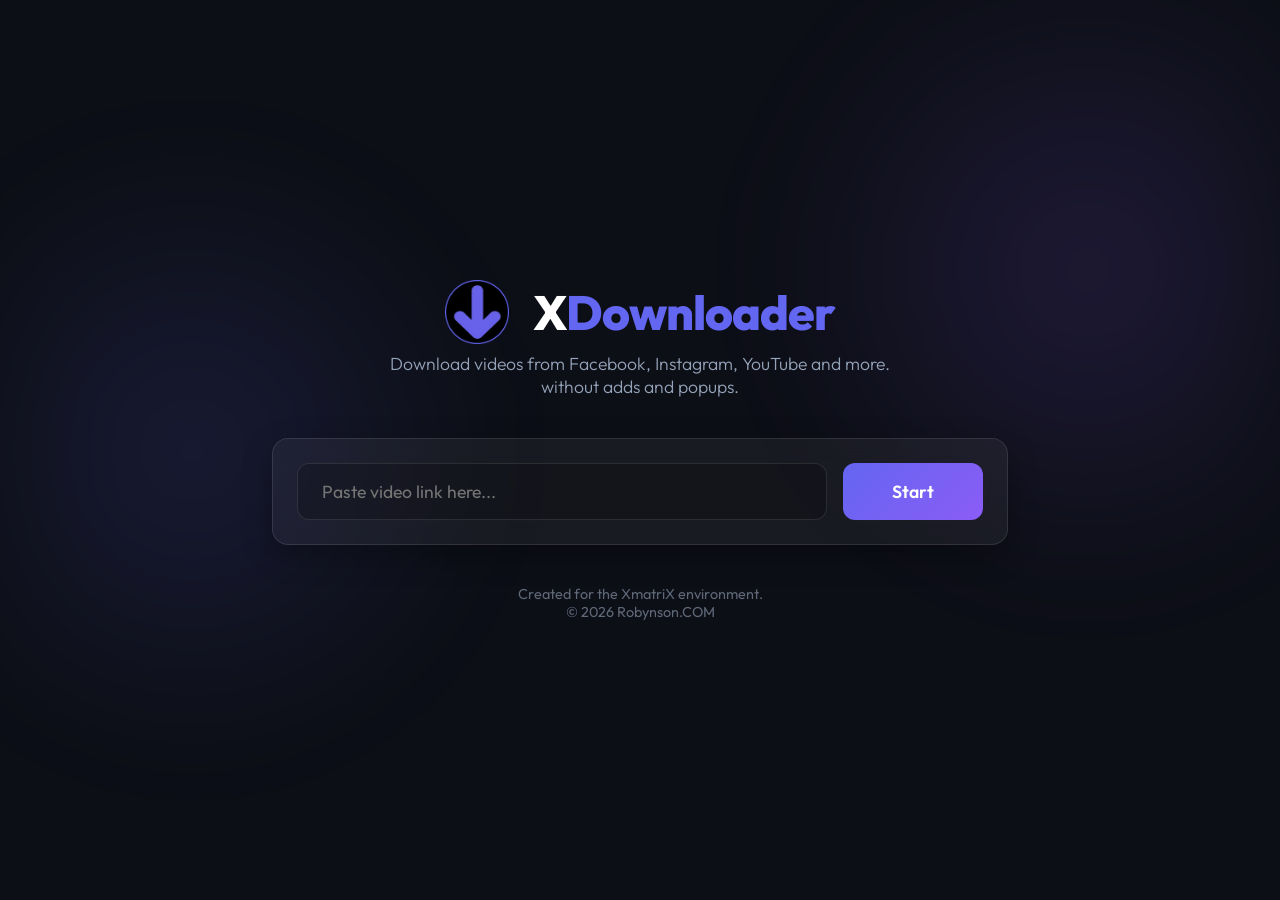
==== app/static/index.html @ 127da3f6 "ícone do  app" ====
<!DOCTYPE html>
<html lang="pt-BR">
<head>
    <meta charset="UTF-8">
    <meta name="viewport" content="width=device-width, initial-scale=1.0">
    <meta name="description" content="XDownloader is a video downloader, allow to download videos with the best quality HD 1080p, 4K for free without installing software.">
    <meta name="keywords" content="download facebook videos,facebook video downloader,download mp3 facebook,convert facebook to mp3">
    <link rel="icon" type="image/png" href="favicon.png">
    <title>XDownloader - No limit videos. No ads. No popups</title>
    <link href="https://fonts.googleapis.com/css2?family=Outfit:wght@300;400;600;800&display=swap" rel="stylesheet">
    <link rel="stylesheet" href="style.css">
</head>
<body>
    <div class="glass-bg"></div>
    <div class="container">
        <header>
            <div class="logo-wrapper">
                <img src="favicon.png" alt="XDownloader Icon" class="main-logo">
                <h1 class="logo">X<span>Downloader</span></h1>
            </div>
            <p class="subtitle">Download videos from Facebook, Instagram, YouTube and more.<br>without adds and popups.</p>
        </header>

        <main>
            <div class="input-card">
                <input type="url" id="video-url" placeholder="Paste video link here..." autocomplete="off">
                <button id="fetch-btn">
                    <span id="btn-text">Start</span>
                    <div id="btn-spinner" class="spinner hidden"></div>
                </button>
            </div>

            <div id="error-message" class="error-toast hidden"></div>

            <div id="result-card" class="result-card hidden">
                <div class="thumbnail-wrapper">
                    <img id="vid-thumb" src="" alt="Thumbnail">
                </div>
                <div class="vid-details">
                    <h2 id="vid-title">Video Title</h2>
                    <p id="vid-meta"><span id="vid-duration"></span> • <span id="vid-source"></span></p>
                    <div id="vid-download-options" class="download-options-container">
                        <!-- Buttons injected via JS -->
                    </div>
                </div>
            </div>
        </main>
        
        <footer>
            <p>Created for the XmatriX environment.<br>&copy; 2026 Robynson.COM</p>
        </footer>
    </div>
    
    <script src="script.js"></script>
</body>
</html>
---- app/static/style.css ----
:root {
    --bg-color: #0d0f17;
    --primary: #6366f1;
    --primary-hover: #4f46e5;
    --text-color: #ffffff;
    --text-muted: #94a3b8;
    --glass-bg: rgba(255, 255, 255, 0.05);
    --glass-border: rgba(255, 255, 255, 0.1);
    --error: #ef4444;
}

* {
    margin: 0;
    padding: 0;
    box-sizing: border-box;
}

body {
    font-family: 'Outfit', sans-serif;
    background-color: var(--bg-color);
    color: var(--text-color);
    min-height: 100vh;
    display: flex;
    justify-content: center;
    align-items: center;
    overflow-x: hidden;
    position: relative;
}

.glass-bg {
    position: fixed;
    top: 0;
    left: 0;
    width: 100vw;
    height: 100vh;
    z-index: -1;
    background: radial-gradient(circle at 15% 50%, rgba(99, 102, 241, 0.15), transparent 25%),
                radial-gradient(circle at 85% 30%, rgba(139, 92, 246, 0.15), transparent 25%);
    filter: blur(60px);
}

.container {
    padding: 2rem;
    width: 100%;
    max-width: 800px;
    z-index: 10;
    display: flex;
    flex-direction: column;
    gap: 2.5rem;
}

header {
    text-align: center;
    animation: fadeInDown 0.8s ease-out forwards;
    display: flex;
    flex-direction: column;
    align-items: center;
}

.logo-wrapper {
    display: flex;
    align-items: center;
    gap: 1.5rem;
    margin-bottom: 0.5rem;
}

.main-logo {
    width: 64px;
    height: 64px;
}

.logo {
    font-size: 3rem;
    font-weight: 800;
    letter-spacing: -1px;
}

.logo span {
    color: var(--primary);
}

.subtitle {
    color: var(--text-muted);
    font-size: 1.1rem;
    font-weight: 300;
}

.input-card {
    background: var(--glass-bg);
    border: 1px solid var(--glass-border);
    border-radius: 1rem;
    padding: 1.5rem;
    display: flex;
    gap: 1rem;
    backdrop-filter: blur(12px);
    -webkit-backdrop-filter: blur(12px);
    box-shadow: 0 10px 30px rgba(0,0,0,0.3);
    animation: fadeInUp 0.8s ease-out 0.2s forwards;
    opacity: 0;
}

input[type="url"] {
    flex: 1;
    background: rgba(0,0,0,0.2);
    border: 1px solid var(--glass-border);
    color: white;
    padding: 1rem 1.5rem;
    border-radius: 0.75rem;
    font-size: 1.1rem;
    font-family: inherit;
    outline: none;
    transition: border-color 0.3s, box-shadow 0.3s;
}

input[type="url"]:focus {
    border-color: var(--primary);
    box-shadow: 0 0 0 3px rgba(99, 102, 241, 0.2);
}

button {
    background: linear-gradient(135deg, var(--primary), #8b5cf6);
    color: white;
    border: none;
    padding: 0 2rem;
    border-radius: 0.75rem;
    font-size: 1.1rem;
    font-weight: 600;
    font-family: inherit;
    cursor: pointer;
    transition: transform 0.2s, box-shadow 0.2s;
    display: flex;
    align-items: center;
    justify-content: center;
    min-width: 140px;
}

button:hover {
    transform: translateY(-2px);
    box-shadow: 0 5px 15px rgba(99, 102, 241, 0.4);
}

button:active {
    transform: translateY(0);
}

.result-card {
    background: var(--glass-bg);
    border: 1px solid var(--glass-border);
    border-radius: 1rem;
    padding: 1.5rem;
    display: flex;
    gap: 1.5rem;
    backdrop-filter: blur(12px);
    -webkit-backdrop-filter: blur(12px);
    box-shadow: 0 10px 30px rgba(0,0,0,0.3);
    animation: fadeInUp 0.6s ease-out forwards;
}

.thumbnail-wrapper {
    flex: 0 0 200px;
    height: 112px;
    border-radius: 0.5rem;
    overflow: hidden;
    background: rgba(0,0,0,0.5);
}

.thumbnail-wrapper img {
    width: 100%;
    height: 100%;
    object-fit: cover;
}

.vid-details {
    flex: 1;
    display: flex;
    flex-direction: column;
    justify-content: space-between;
}

#vid-title {
    font-size: 1.25rem;
    font-weight: 600;
    line-height: 1.4;
    display: -webkit-box;
    -webkit-line-clamp: 2;
    -webkit-box-orient: vertical;
    overflow: hidden;
}

#vid-meta {
    color: var(--text-muted);
    font-size: 0.9rem;
    margin-bottom: 0.5rem;
}

.download-options-container {
    display: flex;
    flex-wrap: wrap;
    gap: 0.75rem;
    margin-top: 0.5rem;
}

.download-btn {
    display: inline-flex;
    align-items: center;
    justify-content: center;
    background: rgba(255, 255, 255, 0.1);
    border: 1px solid rgba(255, 255, 255, 0.2);
    color: white;
    text-decoration: none;
    padding: 0.75rem 1.25rem;
    border-radius: 0.5rem;
    font-weight: 600;
    font-size: 0.95rem;
    transition: background 0.2s, border-color 0.2s;
    flex: 1 1 calc(50% - 0.75rem); /* two buttons per row */
    min-width: 140px;
}

.download-btn:hover {
    background: rgba(255, 255, 255, 0.2);
    border-color: rgba(255, 255, 255, 0.3);
}

.error-toast {
    background: rgba(239, 68, 68, 0.1);
    color: var(--error);
    border: 1px solid rgba(239, 68, 68, 0.2);
    padding: 1rem;
    border-radius: 0.75rem;
    text-align: center;
    font-weight: 600;
}

footer {
    text-align: center;
    color: var(--text-muted);
    font-size: 0.9rem;
    opacity: 0.6;
    animation: fadeIn 1s ease-out 0.6s forwards;
    opacity: 0;
}

.hidden {
    display: none !important;
}

.spinner {
    width: 20px;
    height: 20px;
    border: 3px solid rgba(255, 255, 255, 0.3);
    border-radius: 50%;
    border-top-color: white;
    animation: spin 1s ease-in-out infinite;
}

@keyframes spin {
    to { transform: rotate(360deg); }
}

@keyframes fadeInUp {
    from { opacity: 0; transform: translateY(20px); }
    to { opacity: 1; transform: translateY(0); }
}

@keyframes fadeInDown {
    from { opacity: 0; transform: translateY(-20px); }
    to { opacity: 1; transform: translateY(0); }
}

@keyframes fadeIn {
    from { opacity: 0; }
    to { opacity: 0.6; }
}

@media (max-width: 640px) {
    .input-card {
        flex-direction: column;
    }
    
    .result-card {
        flex-direction: column;
    }
    
    .thumbnail-wrapper {
        flex: none;
        height: 180px;
    }
}
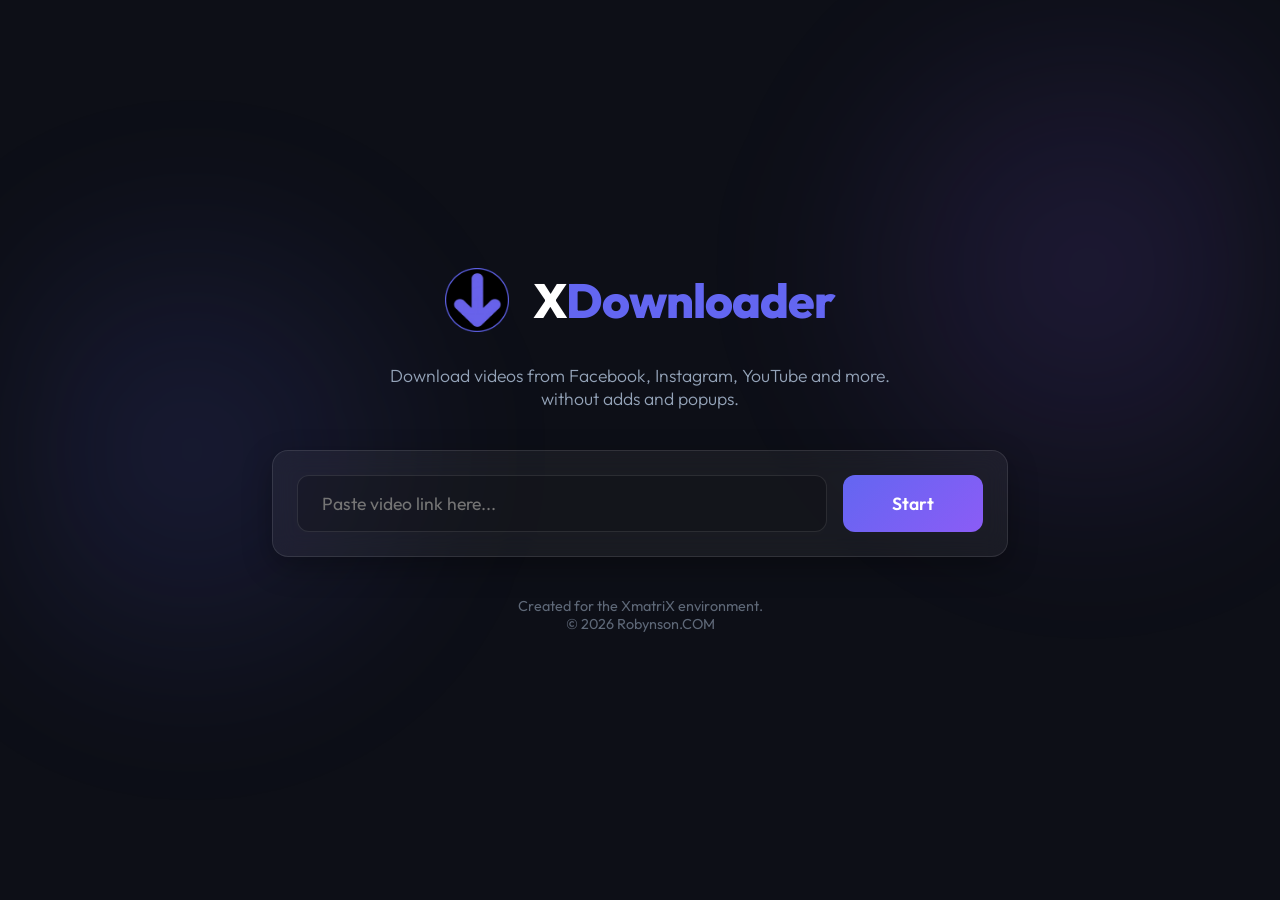
==== commit a09469f2: "testando pwa" ====
--- a/app/static/index.html
+++ b/app/static/index.html
@@ -3,9 +3,10 @@
 <head>
     <meta charset="UTF-8">
     <meta name="viewport" content="width=device-width, initial-scale=1.0">
-    <meta name="description" content="XDownloader is a video downloader, allow to download videos with the best quality HD 1080p, 4K for free without installing software.">
-    <meta name="keywords" content="download facebook videos,facebook video downloader,download mp3 facebook,convert facebook to mp3">
+    <meta name="theme-color" content="#0d0f17">
     <link rel="icon" type="image/png" href="favicon.png">
+    <link rel="apple-touch-icon" href="icon-192.png">
+    <link rel="manifest" href="manifest.json">
     <title>XDownloader - No limit videos. No ads. No popups</title>
     <link href="https://fonts.googleapis.com/css2?family=Outfit:wght@300;400;600;800&display=swap" rel="stylesheet">
     <link rel="stylesheet" href="style.css">
@@ -52,5 +53,14 @@
     </div>
     
     <script src="script.js"></script>
+    <script>
+        if ('serviceWorker' in navigator) {
+            window.addEventListener('load', () => {
+                navigator.serviceWorker.register('./sw.js')
+                    .then(reg => console.log('Service Worker registrado!', reg))
+                    .catch(err => console.log('Erro ao registrar Service Worker:', err));
+            });
+        }
+    </script>
 </body>
 </html>
--- a/app/static/style.css
+++ b/app/static/style.css
@@ -59,9 +59,10 @@
 
 .logo-wrapper {
     display: flex;
+    flex-direction: row; /* Volta ao padrão lado-a-lado para PC */
     align-items: center;
     gap: 1.5rem;
-    margin-bottom: 0.5rem;
+    margin-bottom: 2rem;
 }
 
 .main-logo {
@@ -121,7 +122,7 @@
     background: linear-gradient(135deg, var(--primary), #8b5cf6);
     color: white;
     border: none;
-    padding: 0 2rem;
+    padding: 0.5rem 2rem;
     border-radius: 0.75rem;
     font-size: 1.1rem;
     font-weight: 600;
@@ -281,6 +282,16 @@
     .result-card {
         flex-direction: column;
     }
+
+    .logo-wrapper {
+        flex-direction: column; /* No celular, mantém a imagem em cima */
+        gap: 1rem;
+    }
+
+    .main-logo {
+        width: 80px;
+        height: 80px;
+    }
     
     .thumbnail-wrapper {
         flex: none;
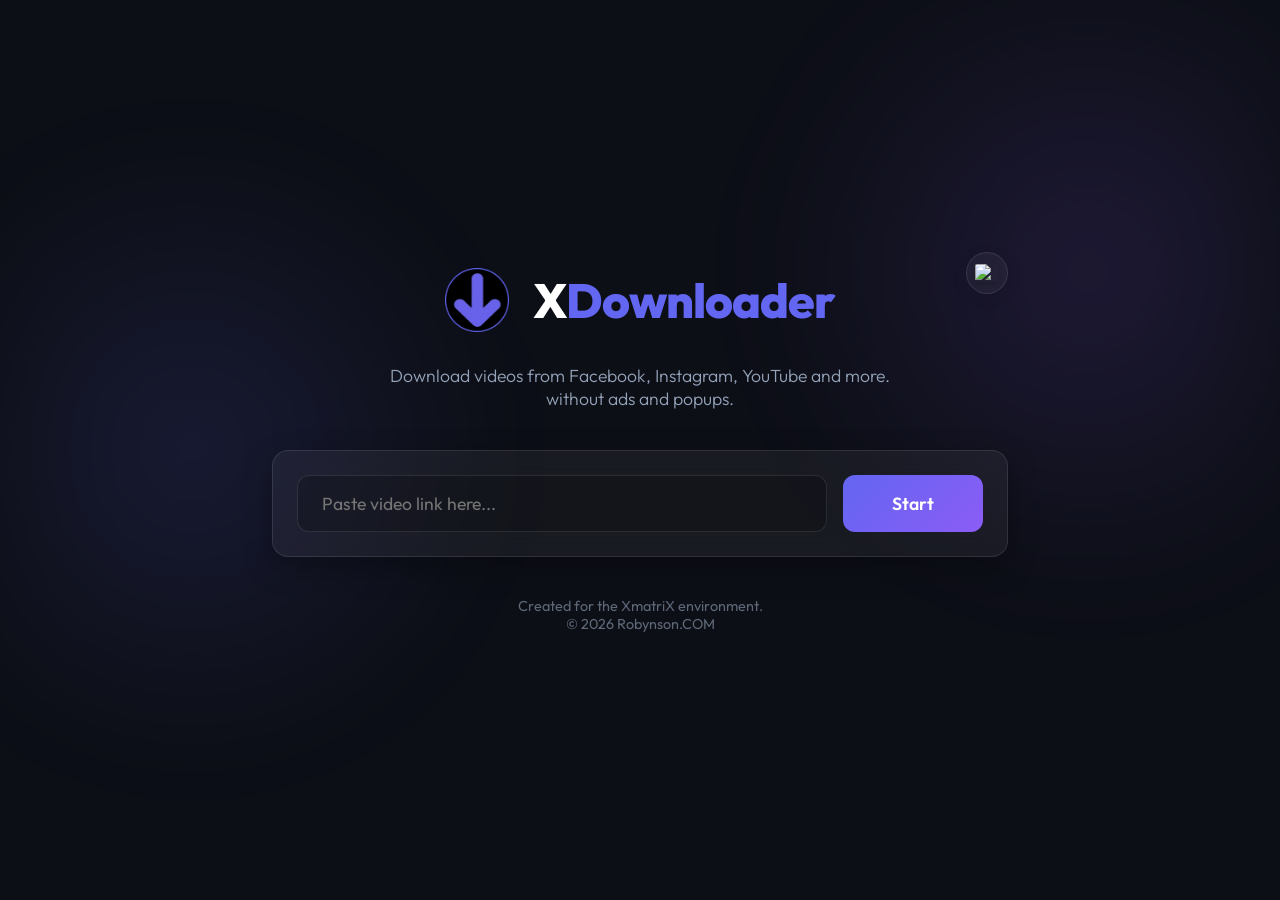
==== commit 44d4e364: "multi-idioma" ====
--- a/app/static/index.html
+++ b/app/static/index.html
@@ -15,18 +15,42 @@
     <div class="glass-bg"></div>
     <div class="container">
         <header>
+            <div id="language-switcher" class="lang-switcher">
+                <div id="current-lang" class="lang-dropdown">
+                    <span id="current-lang-flag" class="lang-flag">
+                        <img src="https://flagcdn.com/br.svg" alt="Português" class="flag-img">
+                    </span>
+                </div>
+                <ul class="lang-options">
+                    <li class="lang-option active" data-lang="pt">
+                        <span class="lang-flag">
+                            <img src="https://flagcdn.com/br.svg" alt="Português" class="flag-img">
+                        </span>
+                    </li>
+                    <li class="lang-option" data-lang="en">
+                        <span class="lang-flag">
+                            <img src="https://flagcdn.com/us.svg" alt="English" class="flag-img">
+                        </span>
+                    </li>
+                    <li class="lang-option" data-lang="es">
+                        <span class="lang-flag">
+                            <img src="https://flagcdn.com/es.svg" alt="Español" class="flag-img">
+                        </span>
+                    </li>
+                </ul>
+            </div>
             <div class="logo-wrapper">
                 <img src="favicon.png" alt="XDownloader Icon" class="main-logo">
                 <h1 class="logo">X<span>Downloader</span></h1>
             </div>
-            <p class="subtitle">Download videos from Facebook, Instagram, YouTube and more.<br>without adds and popups.</p>
+            <p class="subtitle" data-t="subtitle">Download videos from Facebook, Instagram, YouTube and more.<br>without adds and popups.</p>
         </header>
 
         <main>
             <div class="input-card">
-                <input type="url" id="video-url" placeholder="Paste video link here..." autocomplete="off">
+                <input type="url" id="video-url" placeholder="Paste video link here..." data-t-placeholder="placeholder" autocomplete="off">
                 <button id="fetch-btn">
-                    <span id="btn-text">Start</span>
+                    <span id="btn-text" data-t="btn-start">Start</span>
                     <div id="btn-spinner" class="spinner hidden"></div>
                 </button>
             </div>
@@ -48,7 +72,7 @@
         </main>
         
         <footer>
-            <p>Created for the XmatriX environment.<br>&copy; 2026 Robynson.COM</p>
+            <p data-t="footer">Created for the XmatriX environment.<br>&copy; 2026 Robynson.COM</p>
         </footer>
     </div>
     
@@ -56,7 +80,7 @@
     <script>
         if ('serviceWorker' in navigator) {
             window.addEventListener('load', () => {
-                navigator.serviceWorker.register('./sw.js')
+                navigator.serviceWorker.register('./service-worker.js')
                     .then(reg => console.log('Service Worker registrado!', reg))
                     .catch(err => console.log('Erro ao registrar Service Worker:', err));
             });
--- a/app/static/style.css
+++ b/app/static/style.css
@@ -55,6 +55,104 @@
     display: flex;
     flex-direction: column;
     align-items: center;
+    position: relative;
+}
+
+.lang-switcher {
+    position: absolute;
+    top: -1rem;
+    right: 0;
+    z-index: 100;
+}
+
+.lang-dropdown {
+    background: var(--glass-bg);
+    border: 1px solid var(--glass-border);
+    backdrop-filter: blur(12px);
+    -webkit-backdrop-filter: blur(12px);
+    border-radius: 50%; /* Circle for just the flag */
+    width: 42px;
+    height: 42px;
+    display: flex;
+    align-items: center;
+    justify-content: center;
+    cursor: pointer;
+    transition: var(--transition);
+    user-select: none;
+    box-shadow: 0 4px 15px rgba(0,0,0,0.1);
+}
+
+.lang-dropdown:hover {
+    border-color: var(--primary);
+    transform: scale(1.05);
+    box-shadow: 0 6px 20px rgba(99, 102, 241, 0.2);
+}
+
+.lang-options {
+    position: absolute;
+    top: calc(100% + 0.75rem);
+    right: 0;
+    max-width: 60px; /* Slim for flags only */
+    background: var(--glass-bg);
+    border: 1px solid var(--glass-border);
+    backdrop-filter: blur(16px);
+    -webkit-backdrop-filter: blur(16px);
+    border-radius: 2rem;
+    overflow: hidden;
+    list-style: none;
+    padding: 6px;
+    box-shadow: 0 10px 40px rgba(0,0,0,0.4);
+    opacity: 0;
+    transform: translateY(10px);
+    pointer-events: none;
+    transition: all 0.3s cubic-bezier(0.4, 0, 0.2, 1);
+}
+
+.lang-switcher.open .lang-options {
+    opacity: 1;
+    transform: translateY(0);
+    pointer-events: auto;
+}
+
+.lang-option {
+    display: flex;
+    align-items: center;
+    justify-content: center;
+    width: 44px;
+    height: 44px;
+    border-radius: 50%;
+    cursor: pointer;
+    transition: var(--transition);
+    margin-bottom: 4px;
+}
+
+.lang-option:last-child {
+    margin-bottom: 0;
+}
+
+.lang-option:hover {
+    background: rgba(255, 255, 255, 0.1);
+    transform: scale(1.1);
+}
+
+.lang-option.active {
+    background: rgba(99, 102, 241, 0.15);
+}
+
+.lang-flag {
+    display: flex;
+    align-items: center;
+    justify-content: center;
+    width: 100%;
+    height: 100%;
+}
+
+.flag-img {
+    width: 24px;
+    height: 18px; /* Standard flag aspect ratio */
+    object-fit: cover;
+    border-radius: 2px;
+    box-shadow: 0 2px 4px rgba(0,0,0,0.2);
 }
 
 .logo-wrapper {
@@ -184,6 +282,7 @@
     line-height: 1.4;
     display: -webkit-box;
     -webkit-line-clamp: 2;
+    line-clamp: 2;
     -webkit-box-orient: vertical;
     overflow: hidden;
 }
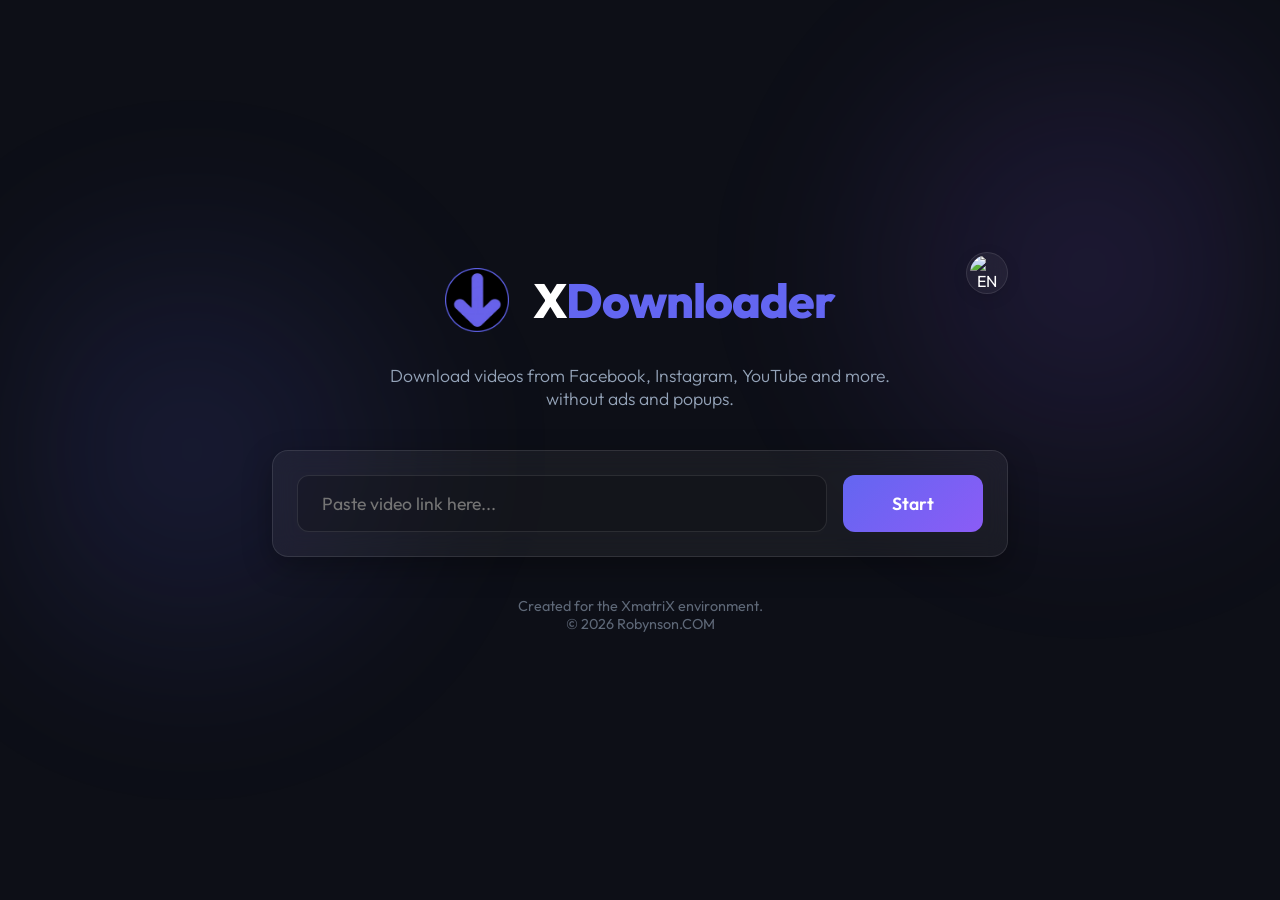
==== commit b254b82a: "Opções de linguagem com flags" ====
--- a/app/static/index.html
+++ b/app/static/index.html
@@ -18,24 +18,18 @@
             <div id="language-switcher" class="lang-switcher">
                 <div id="current-lang" class="lang-dropdown">
                     <span id="current-lang-flag" class="lang-flag">
-                        <img src="https://flagcdn.com/br.svg" alt="Português" class="flag-img">
+                        <img src="https://flagcdn.vercel.app/flags/br.svg" alt="Português" class="flag-img">
                     </span>
                 </div>
                 <ul class="lang-options">
                     <li class="lang-option active" data-lang="pt">
-                        <span class="lang-flag">
-                            <img src="https://flagcdn.com/br.svg" alt="Português" class="flag-img">
-                        </span>
+                        <span class="lang-text">pt BR</span>
                     </li>
                     <li class="lang-option" data-lang="en">
-                        <span class="lang-flag">
-                            <img src="https://flagcdn.com/us.svg" alt="English" class="flag-img">
-                        </span>
+                        <span class="lang-text">en US</span>
                     </li>
                     <li class="lang-option" data-lang="es">
-                        <span class="lang-flag">
-                            <img src="https://flagcdn.com/es.svg" alt="Español" class="flag-img">
-                        </span>
+                        <span class="lang-text">es ES</span>
                     </li>
                 </ul>
             </div>
--- a/app/static/style.css
+++ b/app/static/style.css
@@ -92,15 +92,15 @@
     position: absolute;
     top: calc(100% + 0.75rem);
     right: 0;
-    max-width: 60px; /* Slim for flags only */
+    min-width: 80px;
     background: var(--glass-bg);
     border: 1px solid var(--glass-border);
     backdrop-filter: blur(16px);
     -webkit-backdrop-filter: blur(16px);
-    border-radius: 2rem;
+    border-radius: 1rem;
     overflow: hidden;
     list-style: none;
-    padding: 6px;
+    padding: 2px;
     box-shadow: 0 10px 40px rgba(0,0,0,0.4);
     opacity: 0;
     transform: translateY(10px);
@@ -115,44 +115,45 @@
 }
 
 .lang-option {
-    display: flex;
-    align-items: center;
-    justify-content: center;
-    width: 44px;
-    height: 44px;
-    border-radius: 50%;
+    /* display: flex; */
+    align-items: center;
+    gap: 0.75rem;
+    padding: 0.6rem 0.8rem;
+    border-radius: 0.5rem;
     cursor: pointer;
     transition: var(--transition);
-    margin-bottom: 4px;
-}
-
-.lang-option:last-child {
-    margin-bottom: 0;
+    color: var(--text-muted);
+    font-size: 0.85rem;
+    font-weight: 500;
 }
 
 .lang-option:hover {
-    background: rgba(255, 255, 255, 0.1);
-    transform: scale(1.1);
+    background: rgba(255, 255, 255, 0.05);
+    color: var(--text-bright);
+    transform: translateX(-3px);
 }
 
 .lang-option.active {
-    background: rgba(99, 102, 241, 0.15);
+    color: var(--primary);
+    background: rgba(99, 102, 241, 0.1);
 }
 
 .lang-flag {
     display: flex;
     align-items: center;
     justify-content: center;
+    width: 35px;
+    height: 35px;
+    flex-shrink: 0;
+    overflow: hidden;
+    border-radius: 50%;
+}
+
+.flag-img {
     width: 100%;
     height: 100%;
-}
-
-.flag-img {
-    width: 24px;
-    height: 18px; /* Standard flag aspect ratio */
     object-fit: cover;
-    border-radius: 2px;
-    box-shadow: 0 2px 4px rgba(0,0,0,0.2);
+    display: block;
 }
 
 .logo-wrapper {
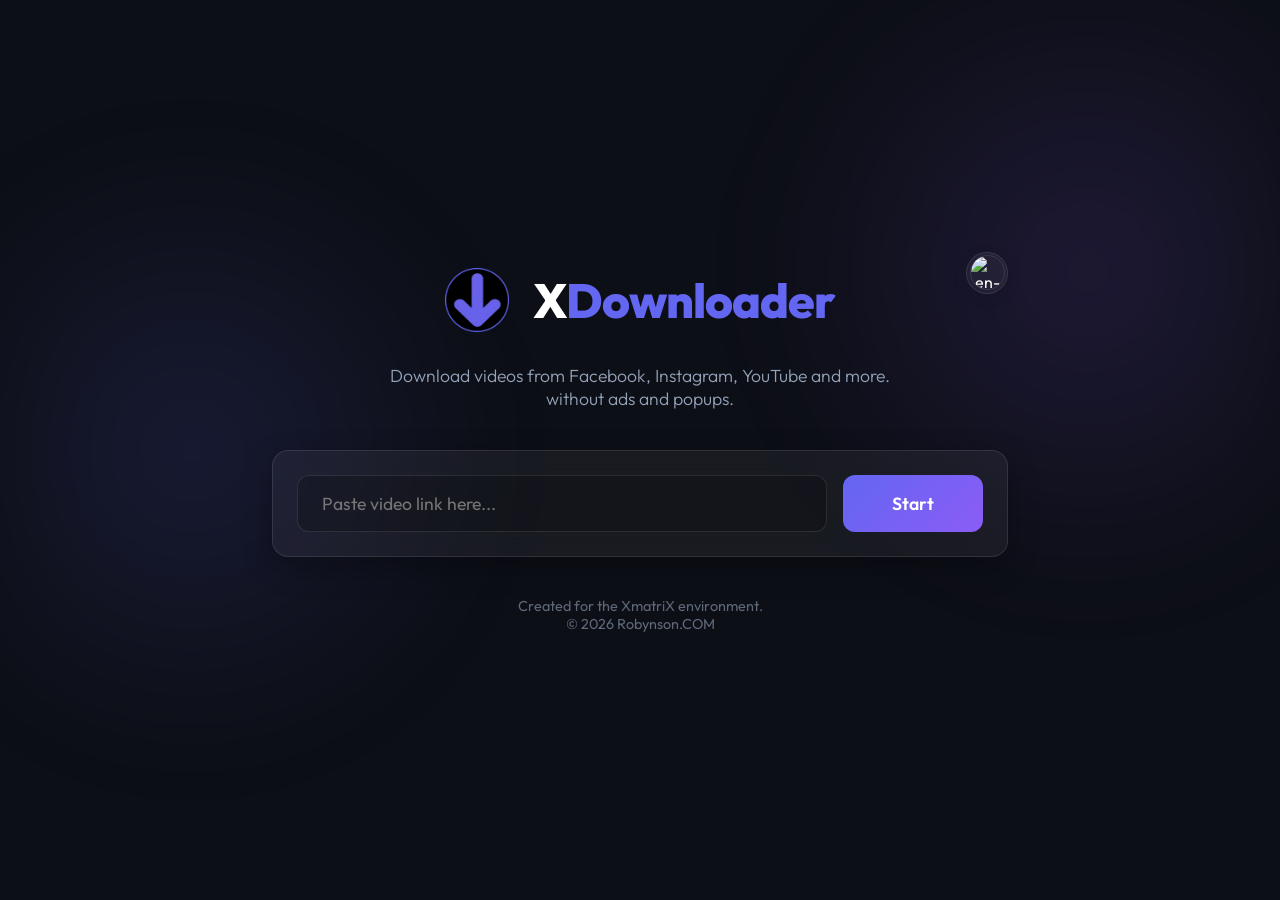
==== commit 581a73fa: "multi idioma dinâmico" ====
--- a/app/static/index.html
+++ b/app/static/index.html
@@ -21,16 +21,8 @@
                         <img src="https://flagcdn.vercel.app/flags/br.svg" alt="Português" class="flag-img">
                     </span>
                 </div>
-                <ul class="lang-options">
-                    <li class="lang-option active" data-lang="pt">
-                        <span class="lang-text">pt BR</span>
-                    </li>
-                    <li class="lang-option" data-lang="en">
-                        <span class="lang-text">en US</span>
-                    </li>
-                    <li class="lang-option" data-lang="es">
-                        <span class="lang-text">es ES</span>
-                    </li>
+                <ul id="lang-options-list" class="lang-options">
+                    <!-- Dinamicamente preenchido pelo script.js do lang.json -->
                 </ul>
             </div>
             <div class="logo-wrapper">
--- a/app/static/style.css
+++ b/app/static/style.css
@@ -115,22 +115,22 @@
 }
 
 .lang-option {
-    /* display: flex; */
-    align-items: center;
-    gap: 0.75rem;
-    padding: 0.6rem 0.8rem;
-    border-radius: 0.5rem;
+    display: flex;
+    align-items: center;
+    gap: 1rem;
+    padding: 0.6rem 1rem;
+    border-radius: 0.75rem;
     cursor: pointer;
     transition: var(--transition);
     color: var(--text-muted);
-    font-size: 0.85rem;
+    font-size: 0.9rem;
     font-weight: 500;
 }
 
 .lang-option:hover {
     background: rgba(255, 255, 255, 0.05);
     color: var(--text-bright);
-    transform: translateX(-3px);
+    transform: translateX(3px);
 }
 
 .lang-option.active {
@@ -147,6 +147,7 @@
     flex-shrink: 0;
     overflow: hidden;
     border-radius: 50%;
+    border: 1px solid rgba(255, 255, 255, 0.1);
 }
 
 .flag-img {
